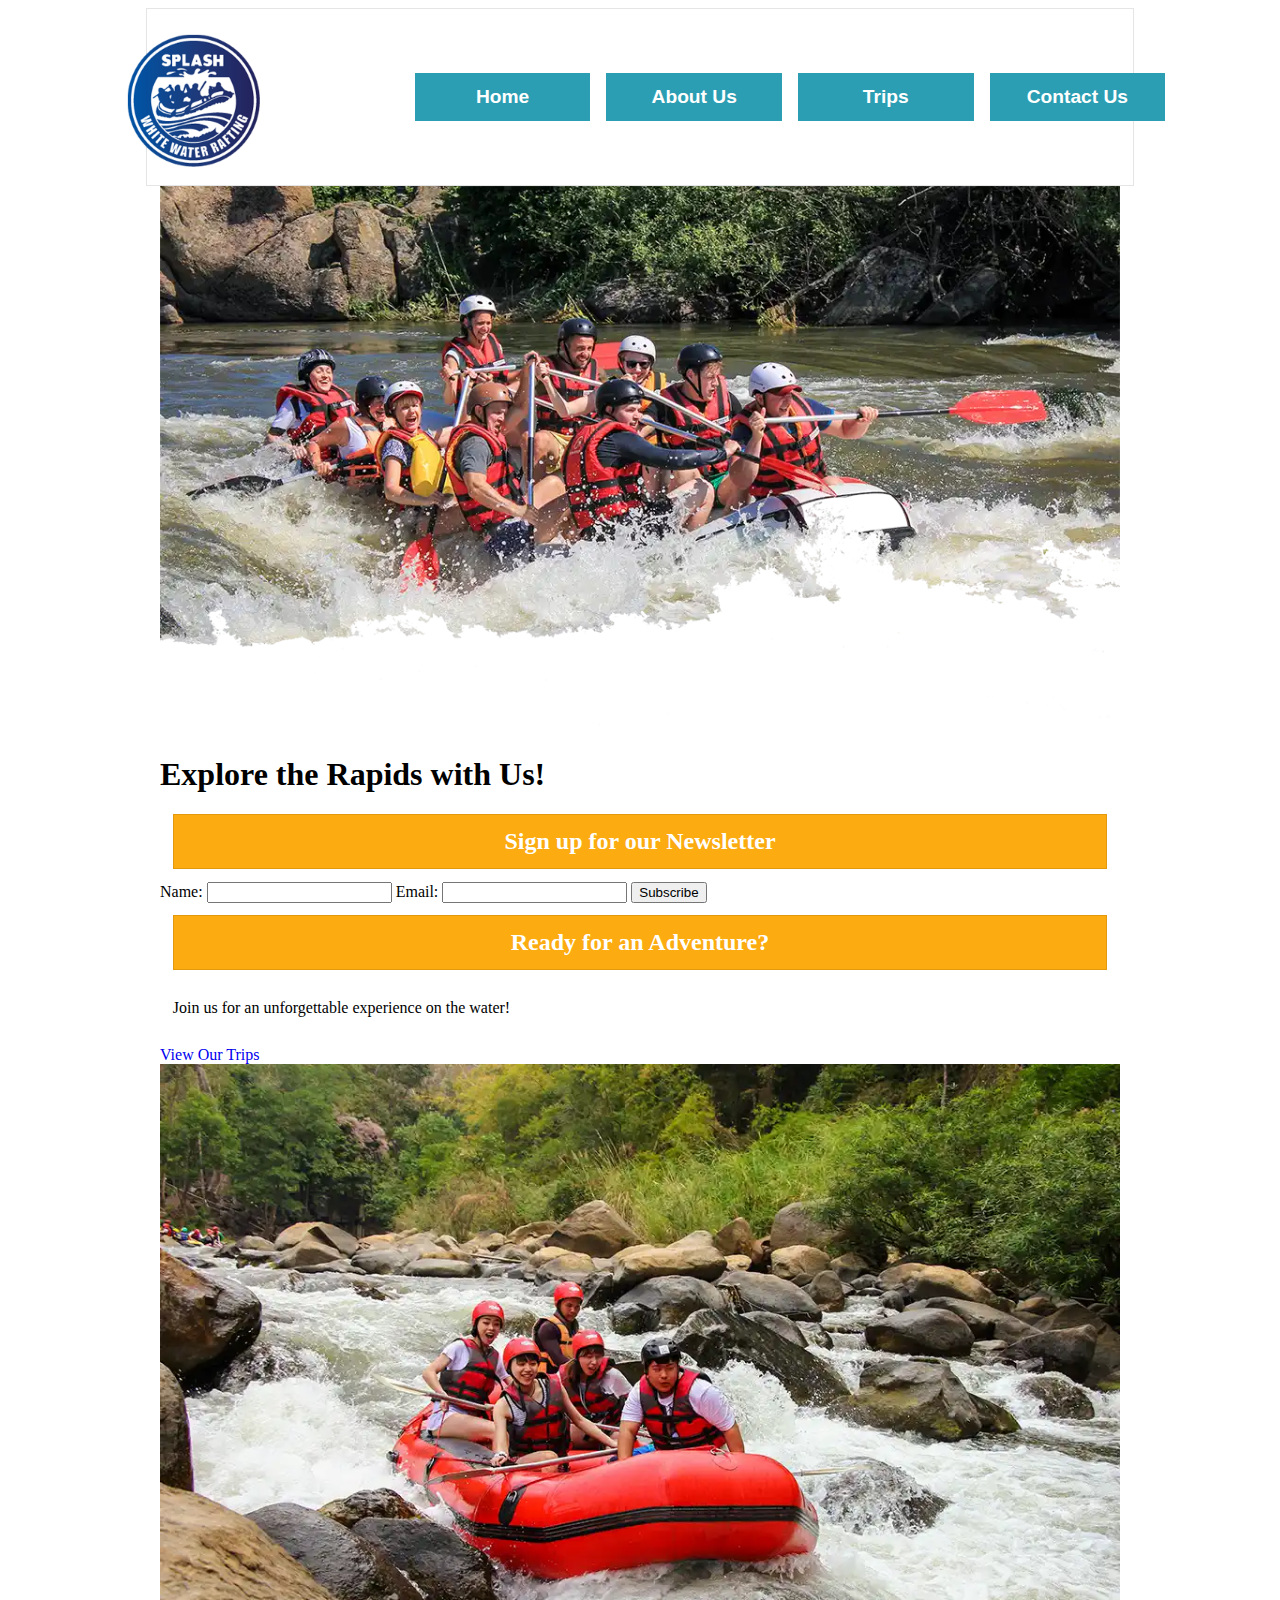
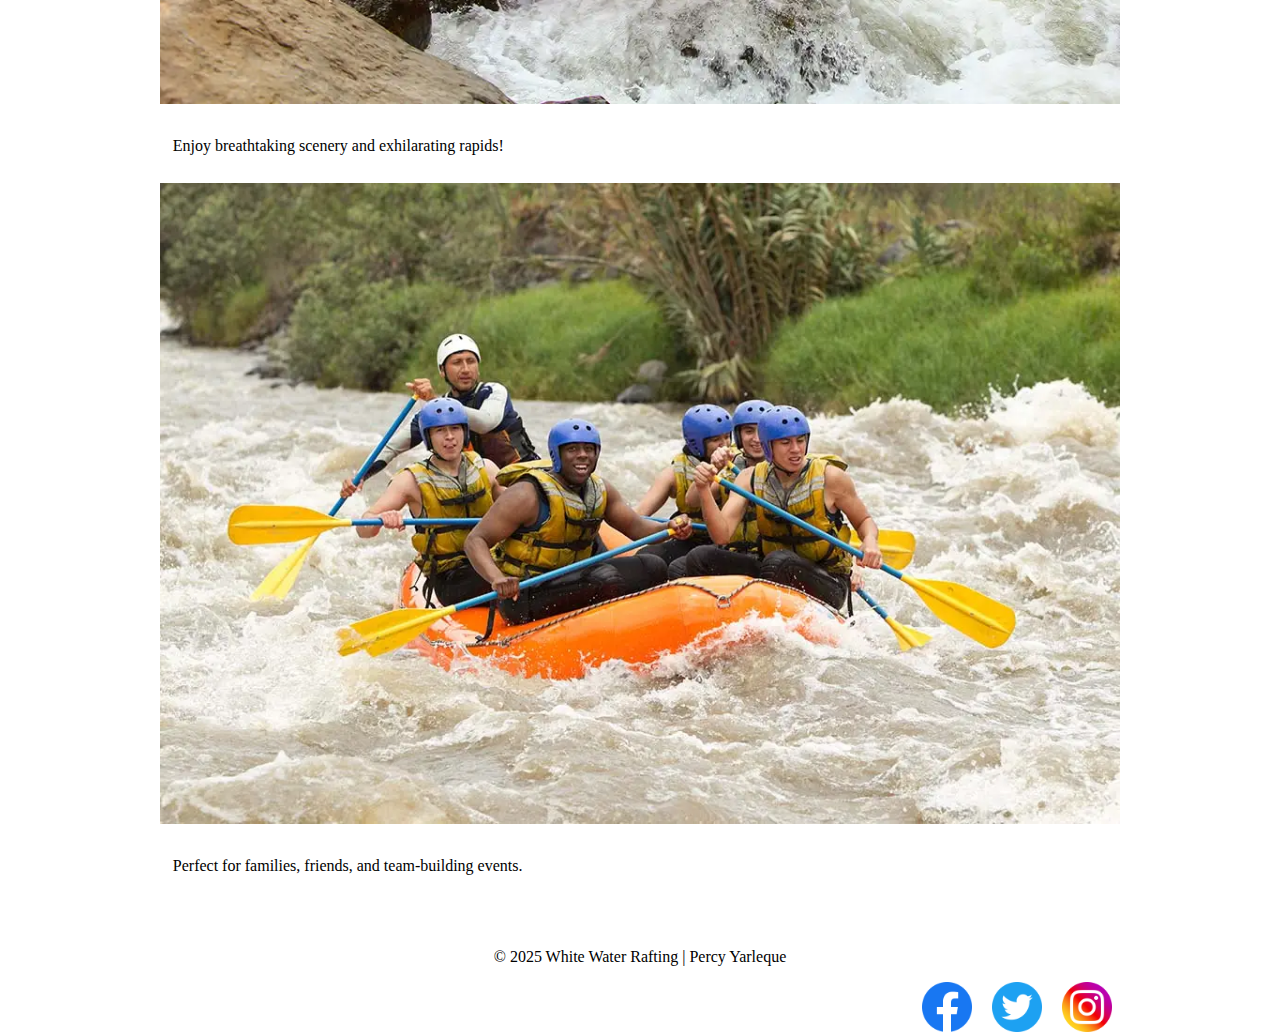
==== wwr/index.html @ eb5ba873 "W06 Project: Rafting Site - Home and Trips Pages" ====
<!DOCTYPE html>
<html lang="en-US">
    <head>
        <meta charset="utf-8">
        <meta name="viewport" content="width=device-width, initial-scale=1.0">
        <title>White Water Rafting</title>
        <meta name="description" content="Experience the thrill of white water rafting!">
        <meta name="author" content="Percy Yarleque">
        <link rel="stylesheet" href="styles/rafting.css">
    </head>
    <body>
        <header>
            <img src="images/logo.png" alt="White Water Rafting Logo" class="logo">
            <nav>
                <a href="#">Home</a>
                <a href="about.html">About Us</a>
                <a href="trips.html">Trips</a>
                <a href="contact.html">Contact Us</a>
            </nav>
        </header>
        
        <main>
            <section class="hero">
                <img src="images/hero.webp" alt="Rafting adventure">
                <h1>Explore the Rapids with Us!</h1>
            </section>
            
            <section class="newsletter">
                <h2>Sign up for our Newsletter</h2>
                <form>
                    <label for="name">Name:</label>
                    <input type="text" id="name" name="name" required>
                    
                    <label for="email">Email:</label>
                    <input type="email" id="email" name="email" required>
                    
                    <button type="submit">Subscribe</button>
                </form>
            </section>
            
            <section class="cta">
                <h2>Ready for an Adventure?</h2>
                <p>Join us for an unforgettable experience on the water!</p>
                <a href="trips.html" class="button">View Our Trips</a>
            </section>
            
            <section class="grid">
                <div class="grid-item">
                    <img src="images/1.webp" alt="Rafting experience">
                    <p>Enjoy breathtaking scenery and exhilarating rapids!</p>
                </div>
                <div class="grid-item">
                    <img src="images/2.webp" alt="Group rafting">
                    <p>Perfect for families, friends, and team-building events.</p>
                </div>
            </section>
        </main>
        
        <footer>
            <p>© 2025 White Water Rafting | Percy Yarleque</p>
            <nav class="sociallinks">
                <a href="https://facebook.com">
                  <img src="images/facebook.png" alt="Facebook"></a>
                <a href="https://twitter.com">
                  <img src="images/twitter.png" alt="Twitter"></a>
                <a href="https://instagram.com">
                  <img src="images/instagram.png" alt="Instagram"></a>
              </nav>
        </footer>
    </body>
</html>
---- wwr/styles/rafting.css ----
:root {
  --green:#44AF69;
  --red:#F8333C;
  --yellow:#FCAB10;
  --blue: #2B9EB3;
  --text-color: #031012;
  --border: 1px solid rgb( 0 0 0 / .1);
  --padding: 1 rem;
  --margin: 1rem;
  --shadow: 0 0 30px #333;
}

* {
  --margin: 0.8rem;
  --padding: 0.8rem;
  --box-sizing: border-box;
}

body {
  font-family: 'Bodomi Moda SC', 'Open Sans';

}

h1, h2, h3, h4 {
  font-family: 'Bodomi Moda SC', serif;
}

header, main, footer {
  max-width: 960px;
  margin: 0 auto;
}

img {
  width: 100%;
  height: auto;
}

a {
  text-decoration: none;
}

header {
  display: grid; 
  grid-template-columns: 300px 1fr;
  align-items: center;
  justify-content: center;
  border: var(--border);
  padding: var(--padding);
}

header img {
  width: 150px;
}

header nav {
  display: flex;
  justify-content: center;
  gap: 1rem;
}

header nav a {
  color: var(--text-color);
  font-size: 1.2rem;
  display: block;
  background-color: var(--blue);
  color:#fff;
  padding: var(--padding);
  width: 150px;
  text-align: center;
  font-weight: 700;
  font-family:'Acme', sans-serif;
}
.hero {
  position: relative;
}

.about-title h1 {
  position: absolute;
  top: 50px;
  left: 0;
  right: 0;
  text-align: center;
  color: #fff;
  font-size: 3rem;
  background-color: var(--red);
  opacity: .8;
}

h2 {
  margin: var(--margin);
  border: var(--border);
  padding: var(--padding);
  background-color: var(--yellow);
  color:#fff;
  text-align: center;

}

article{
  position: absolute;
  bottom: 50px;
  left: 30px;
  right: 30px;
  padding: var(--padding);
  background-color: var(--green);
  color: #fff;
}

article img {
  width: 250px;
  float: right;
  margin: 0 0 .5rem 1rem;
}

article p {
  font-size: 1.2rem;
}
.gridlayout {
  display: grid;
  grid-gap: 1rem;
  justify-content: center ;
  align-items: center;
}

.threecols {
  grid-template-columns: repeat(3, 1fr);
}

.threecols h2{
  grid-column: 1 / 4;
  text-align: center;
}

.threecols img {
  width: 250px;
  box-shadow: var(--shadow);
  margin: 0 auto;
}

section p{
  padding: var(--padding);
}

.fivecols {
  grid-template-columns: repeat(5, 1fr);
  
}

.fivecols h2 {
  grid-column: 1 / 6;
}

figcaption {
  text-align: center;
  font-size: .85rem;
}

footer {
  text-align: center;
  margin-top:  2rem;
  padding: var(--padding);
}

.sociallinks {
  float: right;
}

.sociallinks img{
  width: 50px;
  margin: 0 .5rem;
}

.contact-container {
  display: grid;
  grid-template-columns: 1fr 1fr;
  gap: 2rem;
  max-width: 960px;
  margin: 2rem auto;
  padding: 1rem;
  background: #fff;
  border-radius: 10px;
  box-shadow: var(--shadow);
}

.contact-title {
  background-color: var(--red);
  text-align: center;
  padding: 3rem;
  border-bottom: var(--red);
}

.contact-title h1 {
  color: #fff;
  font-size: 60px;
  background-color: var(--red);
  display: inline;
 }

.team {
  justify-content: center;
  align-items: center;
  flex-direction: column;
  text-align: center;
 }

.team img {
  width: 30%;
  height: auto;
  border-radius: 15px;
  border-color: #57CC99;
  padding: 20px;
  object-fit: contain;
  }

.team p {
    margin-top: 10px;
  }

.contact-info {
  background: var(--green);
  color: #fff;
  padding: 1.5rem;
  border-radius: 10px;
}

.contact-info h2 {
  color: #fff;
  margin-bottom: 1rem;
}

.contact-info p {
  font-size: 1rem;
  margin: 0.5rem 0;
}

.contact-info iframe {
  width: 100%;
  height: 250px;
  border: none;
  margin-top: 1rem;
}

.contact-form {
  background: var(--blue);
  padding: 1.5rem;
  border-radius: 10px;
  box-shadow: var(--shadow);
}

.contact-form label {
  font-weight: bold;
  display: block;
  margin: 1rem 0 0.5rem;
}

.contact-form input,
.contact-form textarea,
.contact-form select {
  width: 100%;
  padding: 0.75rem;
  border: var(--border);
  border-radius: 5px;
  font-size: 1rem;
}

.contact-form input[type="radio"] {
  width: auto;
  margin-right: 0.5rem;
}

.radio-group {
  display: flex;
  gap: 1rem;
  margin-bottom: 1rem;
}

.contact-form button {
  background: var(--red);
  color: #fff;
  border: none;
  padding: 0.75rem;
  font-size: 1.2rem;
  border-radius: 5px;
  cursor: pointer;
  width: 100%;
  margin-top: 1rem;
}

.contact-form button:hover {
  background: var(--green);
}

.employee-profiles {
  display: flex;
  justify-content: center;
  gap: 2rem;
  margin-top: 2rem;
}

.employee {
  text-align: center;
}

.employee img {
  width: 150px;
  height: 150px;
  border-radius: 50%;
  box-shadow: var(--shadow);
}

.employee figcaption {
  margin-top: 0.5rem;
  font-weight: bold;
}
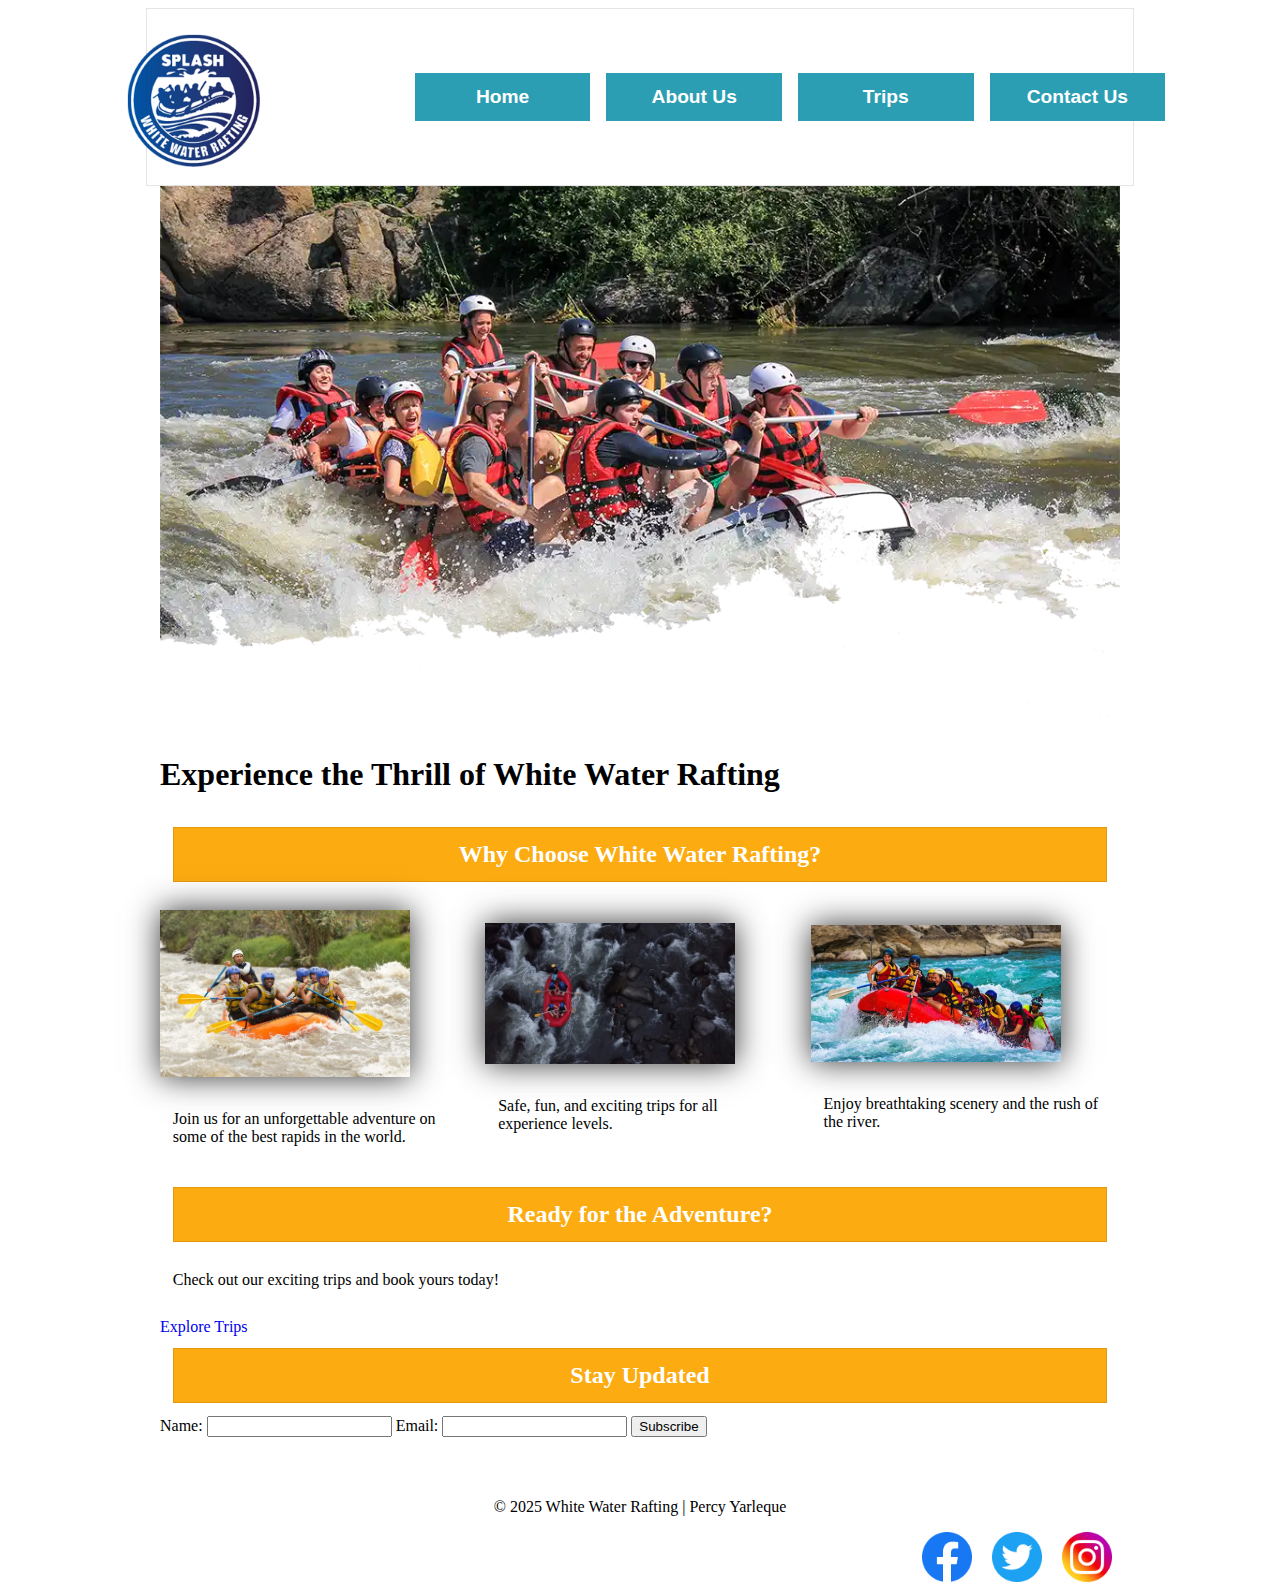
==== commit 3c46b155: "W6" ====
--- a/wwr/index.html
+++ b/wwr/index.html
@@ -1,71 +1,83 @@
 <!DOCTYPE html>
-<html lang="en-US">
-    <head>
-        <meta charset="utf-8">
-        <meta name="viewport" content="width=device-width, initial-scale=1.0">
-        <title>White Water Rafting</title>
-        <meta name="description" content="Experience the thrill of white water rafting!">
-        <meta name="author" content="Percy Yarleque">
-        <link rel="stylesheet" href="styles/rafting.css">
-    </head>
-    <body>
-        <header>
-            <img src="images/logo.png" alt="White Water Rafting Logo" class="logo">
-            <nav>
-                <a href="#">Home</a>
-                <a href="about.html">About Us</a>
-                <a href="trips.html">Trips</a>
-                <a href="contact.html">Contact Us</a>
-            </nav>
-        </header>
-        
-        <main>
-            <section class="hero">
-                <img src="images/hero.webp" alt="Rafting adventure">
-                <h1>Explore the Rapids with Us!</h1>
-            </section>
-            
-            <section class="newsletter">
-                <h2>Sign up for our Newsletter</h2>
-                <form>
-                    <label for="name">Name:</label>
-                    <input type="text" id="name" name="name" required>
-                    
-                    <label for="email">Email:</label>
-                    <input type="email" id="email" name="email" required>
-                    
-                    <button type="submit">Subscribe</button>
-                </form>
-            </section>
-            
-            <section class="cta">
-                <h2>Ready for an Adventure?</h2>
-                <p>Join us for an unforgettable experience on the water!</p>
-                <a href="trips.html" class="button">View Our Trips</a>
-            </section>
-            
-            <section class="grid">
-                <div class="grid-item">
-                    <img src="images/1.webp" alt="Rafting experience">
-                    <p>Enjoy breathtaking scenery and exhilarating rapids!</p>
-                </div>
-                <div class="grid-item">
-                    <img src="images/2.webp" alt="Group rafting">
-                    <p>Perfect for families, friends, and team-building events.</p>
-                </div>
-            </section>
-        </main>
-        
-        <footer>
-            <p>© 2025 White Water Rafting | Percy Yarleque</p>
-            <nav class="sociallinks">
-                <a href="https://facebook.com">
-                  <img src="images/facebook.png" alt="Facebook"></a>
-                <a href="https://twitter.com">
-                  <img src="images/twitter.png" alt="Twitter"></a>
-                <a href="https://instagram.com">
-                  <img src="images/instagram.png" alt="Instagram"></a>
-              </nav>
-        </footer>
-    </body>
-</html>
+<html lang="en">
+<head>
+  <meta charset="UTF-8">
+  <meta name="viewport" content="width=device-width, initial-scale=1.0">
+  <title>White Water Rafting - Home</title>
+  <link rel="stylesheet" href="styles/rafting.css">
+  <meta name="description" content="Experience the best white water rafting adventures. Book your trip today!">
+  <meta name="author" content="Percy Yarleque">
+  <link rel="preconnect" href="https://fonts.googleapis.com">
+  <link rel="preconnect" href="https://fonts.gstatic.com" crossorigin>
+  <link href="https://fonts.googleapis.com/css2?family=Bodoni+Moda:wght@400;900&display=swap" rel="stylesheet">
+</head>
+
+<body>
+  <header>
+    <img src="images/logo.png" alt="White Water Rafting Logo" class="logo">
+    <nav>
+      <a href="index.html">Home</a>
+      <a href="about.html">About Us</a>
+      <a href="trips.html">Trips</a>
+      <a href="contact.html">Contact Us</a>
+    </nav>
+  </header>
+
+  <main>
+    <section class="hero">
+      <img src="images/hero.webp" alt="Rafting Adventure">
+      <h1 class="hero-text">Experience the Thrill of White Water Rafting</h1>
+    </section>
+
+    <section class="gridlayout threecols">
+      <h2>Why Choose White Water Rafting?</h2>
+      <div class="grid-item">
+        <img src="images/2.webp" alt="Rafting through rapids">
+        <p>Join us for an unforgettable adventure on some of the best rapids in the world.</p>
+      </div>
+      <div class="grid-item">
+        <img src="images/3.webp" alt="Group enjoying rafting">
+        <p>Safe, fun, and exciting trips for all experience levels.</p>
+      </div>
+      <div class="grid-item">
+        <img src="images/4.webp" alt="Breathtaking river views">
+        <p>Enjoy breathtaking scenery and the rush of the river.</p>
+      </div>
+    </section>
+
+    <section class="cta">
+      <h2>Ready for the Adventure?</h2>
+      <p>Check out our exciting trips and book yours today!</p>
+      <a href="trips.html" class="cta-button">Explore Trips</a>
+    </section>
+
+    <section class="newsletter">
+      <h2>Stay Updated</h2>
+      <form action="#" method="post">
+        <label for="name">Name:</label>
+        <input type="text" id="name" name="name" required>
+
+        <label for="email">Email:</label>
+        <input type="email" id="email" name="email" required>
+
+        <button type="submit">Subscribe</button>
+      </form>
+    </section>
+  </main>
+
+  <footer>
+    <p>© 2025 White Water Rafting | Percy Yarleque</p>
+    <nav class="sociallinks">
+      <a href="https://facebook.com">
+        <img src="images/facebook.png" alt="Facebook">
+      </a>
+      <a href="https://twitter.com">
+        <img src="images/twitter.png" alt="Twitter">
+      </a>
+      <a href="https://instagram.com">
+        <img src="images/instagram.png" alt="Instagram">
+      </a>
+    </nav>
+  </footer>
+</body>
+</html>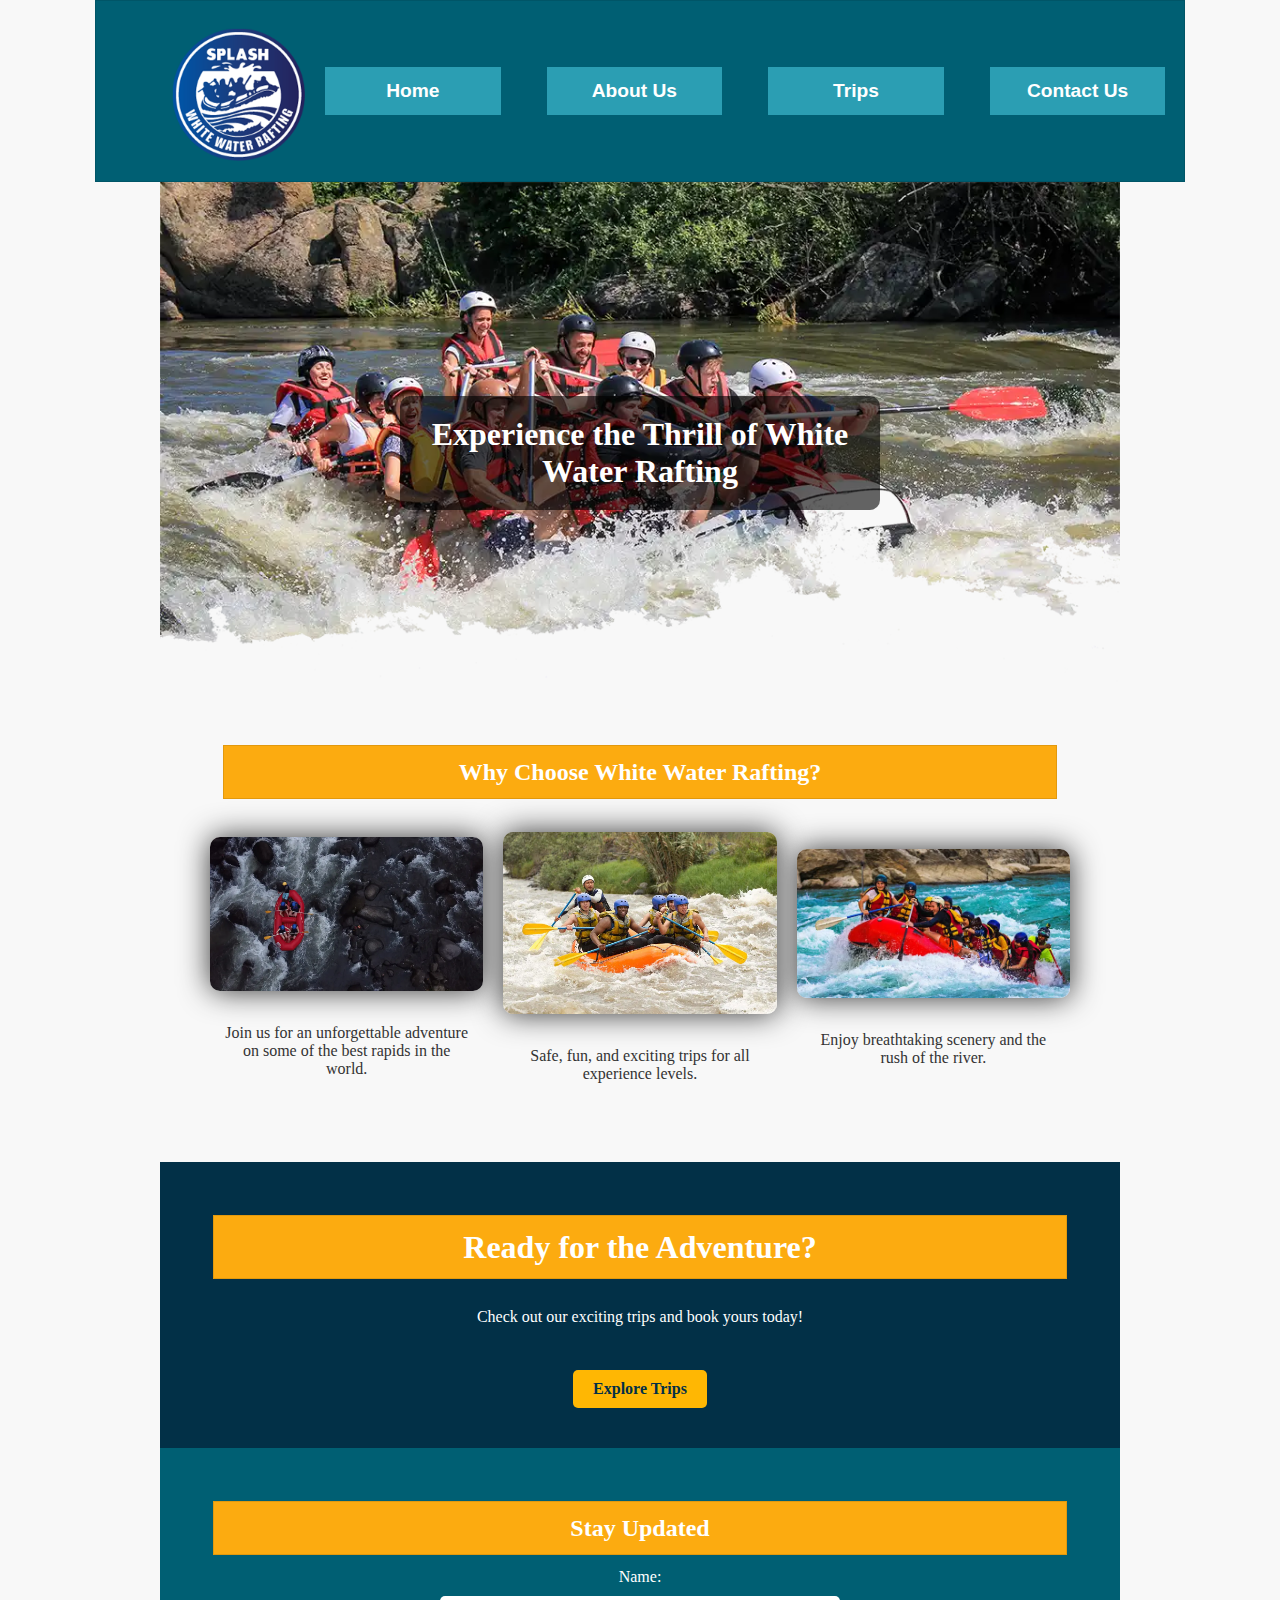
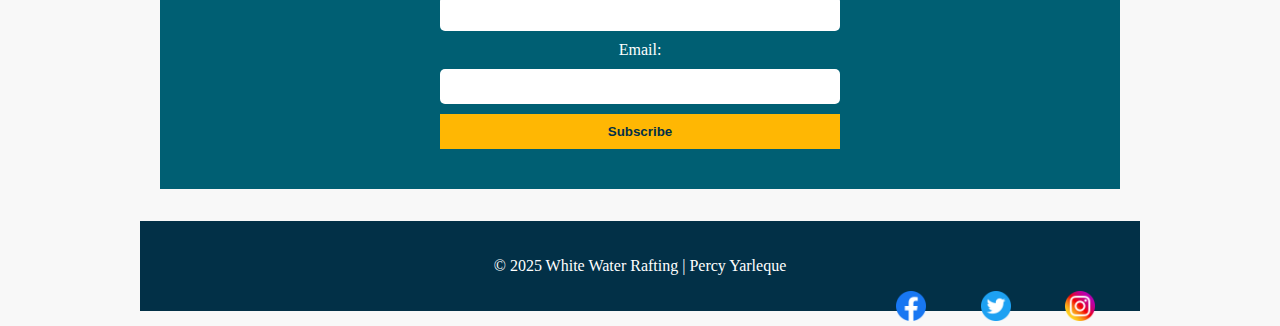
==== commit 187c24af: "update W6" ====
--- a/wwr/index.html
+++ b/wwr/index.html
@@ -32,11 +32,11 @@
     <section class="gridlayout threecols">
       <h2>Why Choose White Water Rafting?</h2>
       <div class="grid-item">
-        <img src="images/2.webp" alt="Rafting through rapids">
+        <img src="images/3.webp" alt="Rafting through rapids">
         <p>Join us for an unforgettable adventure on some of the best rapids in the world.</p>
       </div>
       <div class="grid-item">
-        <img src="images/3.webp" alt="Group enjoying rafting">
+        <img src="images/2.webp" alt="Group enjoying rafting">
         <p>Safe, fun, and exciting trips for all experience levels.</p>
       </div>
       <div class="grid-item">
--- a/wwr/styles/rafting.css
+++ b/wwr/styles/rafting.css
@@ -183,7 +183,7 @@
 }
 
 .contact-title {
-  background-color: var(--red);
+  background-color: var(--yellow);
   text-align: center;
   padding: 3rem;
   border-bottom: var(--red);
@@ -192,7 +192,7 @@
 .contact-title h1 {
   color: #fff;
   font-size: 60px;
-  background-color: var(--red);
+  background-color: var(--yellow);
   display: inline;
  }
 
@@ -217,7 +217,7 @@
   }
 
 .contact-info {
-  background: var(--green);
+  background: #023047;
   color: #fff;
   padding: 1.5rem;
   border-radius: 10px;
@@ -241,7 +241,7 @@
 }
 
 .contact-form {
-  background: var(--blue);
+  background: #005f73;
   padding: 1.5rem;
   border-radius: 10px;
   box-shadow: var(--shadow);
@@ -313,3 +313,200 @@
   font-weight: bold;
 }
 
+body {
+  font-family: 'Bodoni Moda ', serif;
+  margin: 0;
+  padding: 0;
+  background-color: #f8f8f8;
+  color: #333;
+}
+
+header {
+  display: flex;
+  align-items: center;
+  justify-content: space-between;
+  padding: 15px 5%;
+  background: #005f73;
+}
+
+.logo {
+  height: 150px;
+}
+
+nav a {
+  color: white;
+  text-decoration: none;
+  margin: 0 15px;
+  font-size: 18px;
+  font-weight: bold;
+}
+
+nav a:hover {
+  color: #ffb703;
+}
+
+.hero {
+  position: relative;
+  width: 100%;
+  max-height: 500px;
+  overflow: hidden;
+}
+
+.hero img {
+  width: 100%;
+  height: auto;
+  display: block;
+}
+
+.hero-text {
+  position: absolute;
+  top: 50%;
+  left: 50%;
+  transform: translate(-50%, -50%);
+  background: rgba(0, 0, 0, 0.6);
+  color: white;
+  padding: 20px;
+  font-size: 2rem;
+  text-align: center;
+  border-radius: 10px;
+}
+
+.gridlayout {
+  display: grid;
+  gap: 20px;
+  padding: 50px;
+  text-align: center;
+}
+
+.threecols {
+  grid-template-columns: repeat(auto-fit, minmax(250px, 1fr));
+}
+
+.grid-item img {
+  width: 100%;
+  border-radius: 10px;
+  transition: transform 0.3s ease;
+}
+
+.grid-item img:hover {
+  transform: scale(1.05);
+}
+
+.cta {
+  text-align: center;
+  padding: 40px;
+  background: #023047;
+  color: white;
+}
+
+.cta h2 {
+  font-size: 2rem;
+}
+
+.cta-button {
+  display: inline-block;
+  margin-top: 15px;
+  padding: 10px 20px;
+  background: #ffb703;
+  color: #023047;
+  text-decoration: none;
+  font-weight: bold;
+  border-radius: 5px;
+  transition: background 0.3s ease;
+}
+
+.cta-button:hover {
+  background: #fb8500;
+}
+
+.newsletter {
+  background: #005f73;
+  color: white;
+  padding: 40px;
+  text-align: center;
+}
+
+.newsletter form {
+  display: flex;
+  flex-direction: column;
+  max-width: 400px;
+  margin: auto;
+}
+
+.newsletter input {
+  padding: 10px;
+  margin: 10px 0;
+  border: none;
+  border-radius: 5px;
+}
+
+.newsletter button {
+  padding: 10px;
+  background: #ffb703;
+  color: #023047;
+  border: none;
+  cursor: pointer;
+  font-weight: bold;
+}
+
+.newsletter button:hover {
+  background: #fb8500;
+}
+
+.trip {
+  text-align: center;
+  padding: 20px;
+}
+
+.trip img {
+  width: 100%;
+  max-width: 300px;
+  border-radius: 10px;
+  transition: transform 0.3s ease;
+}
+
+.trip img:hover {
+  transform: scale(1.05);
+}
+
+.trip-table {
+  padding: 40px;
+}
+
+.trip-table table {
+  width: 100%;
+  border-collapse: collapse;
+  background: white;
+}
+
+.trip-table th, .trip-table td {
+  padding: 15px;
+  border: 1px solid #ddd;
+  text-align: center;
+}
+
+.trip-table th {
+  background: #005f73;
+  color: white;
+}
+
+.trip-table tr:nth-child(even) {
+  background: #f0f0f0;
+}
+
+.trip-table tr:hover {
+  background: #ddd;
+}
+
+footer {
+  background: #023047;
+  color: white;
+  text-align: center;
+  padding: 20px;
+}
+
+.sociallinks img {
+  width: 30px;
+  margin: 0 10px;
+}
+
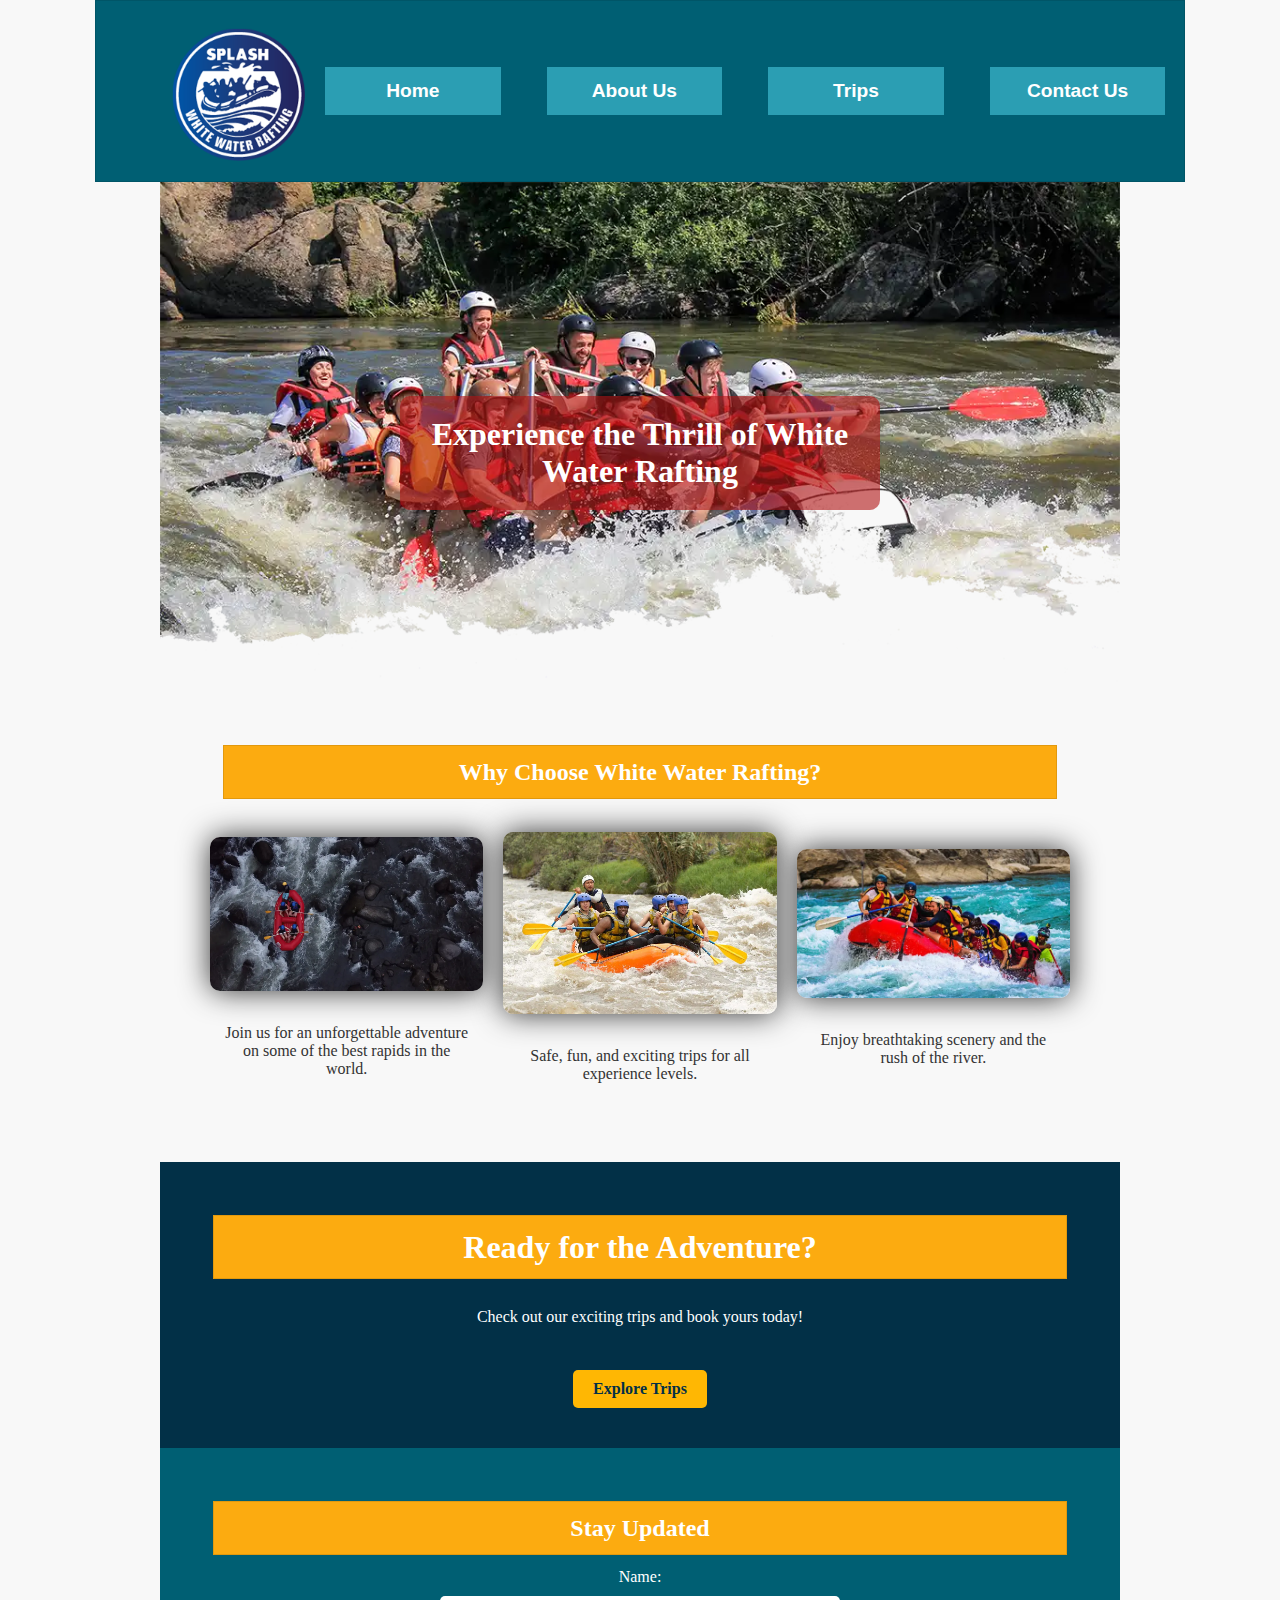
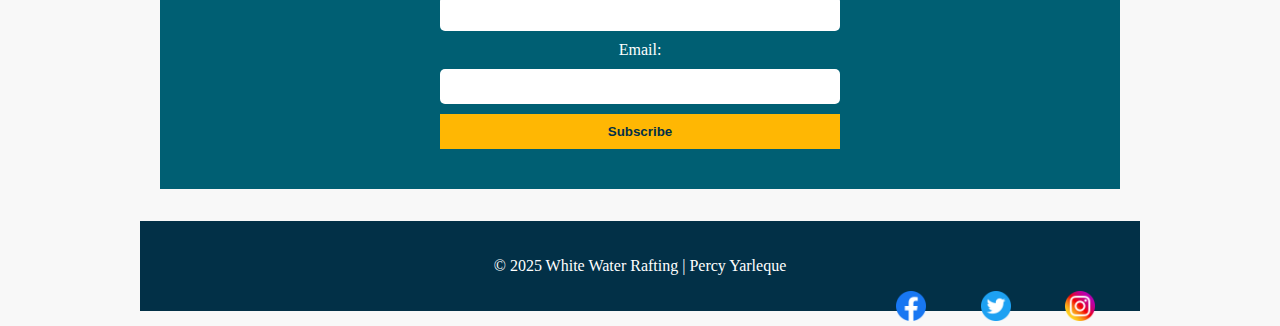
==== commit cb08690d: "Update W6" ====
--- a/wwr/index.html
+++ b/wwr/index.html
@@ -66,7 +66,7 @@
   </main>
 
   <footer>
-    <p>© 2025 White Water Rafting | Percy Yarleque</p>
+    <p>&copy; 2025 White Water Rafting | Percy Yarleque</p>
     <nav class="sociallinks">
       <a href="https://facebook.com">
         <img src="images/facebook.png" alt="Facebook">
--- a/wwr/styles/rafting.css
+++ b/wwr/styles/rafting.css
@@ -70,7 +70,7 @@
   font-weight: 700;
   font-family:'Acme', sans-serif;
 }
-.hero {
+.hero-1 {
   position: relative;
 }
 
@@ -183,7 +183,7 @@
 }
 
 .contact-title {
-  background-color: var(--yellow);
+  background-color: var(--red);
   text-align: center;
   padding: 3rem;
   border-bottom: var(--red);
@@ -192,7 +192,7 @@
 .contact-title h1 {
   color: #fff;
   font-size: 60px;
-  background-color: var(--yellow);
+  background-color: var(--red);
   display: inline;
  }
 
@@ -363,7 +363,7 @@
   top: 50%;
   left: 50%;
   transform: translate(-50%, -50%);
-  background: rgba(0, 0, 0, 0.6);
+  background: rgba(177, 20, 20, 0.6);
   color: white;
   padding: 20px;
   font-size: 2rem;
